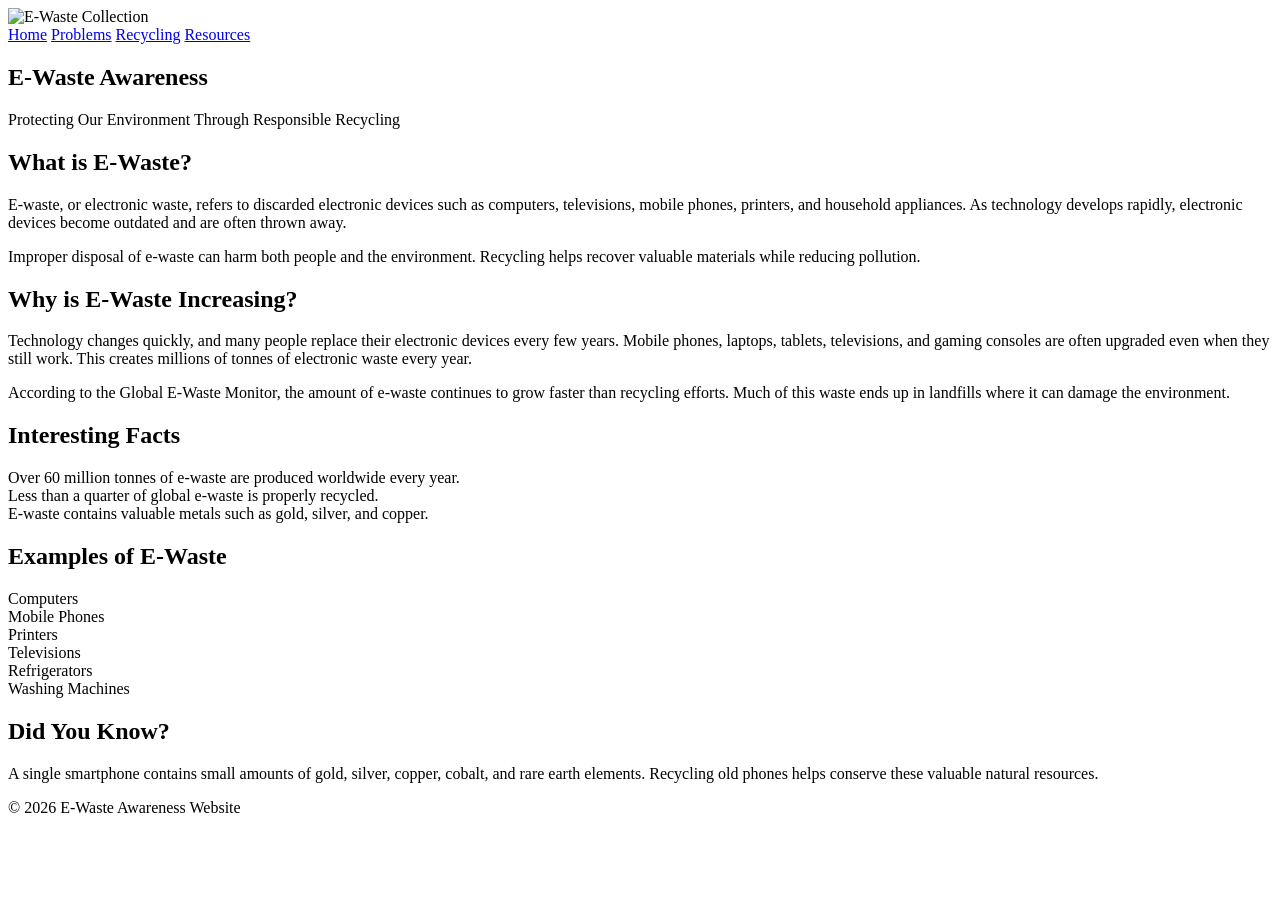
==== index.html @ 14e03f84 "" ====
<!DOCTYPE html>
<html lang="en">
<head>
<meta charset="UTF-8">
<meta name="viewport" content="width=device-width, initial-scale=1.0">
<title>E-Waste Awareness | Home</title>
<link rel="stylesheet" href="style.css">
</head>
<body>




<header>
        <section class="hero">
            <img src="images/ewaste-logo.jpg" alt="E-Waste Collection">
        </section>
</header>

<nav>
    <a href="index.html">Home</a>
    <a href="problems.html">Problems</a>
    <a href="recycling.html">Recycling</a>
    <a href="resources.html">Resources</a>
</nav>


<section>

    <h1>E-Waste Awareness</h1>
    <p>Protecting Our Environment Through Responsible Recycling</p>
   
   
    <h2>What is E-Waste?</h2>

    <p>
        E-waste, or electronic waste, refers to discarded electronic devices
        such as computers, televisions, mobile phones, printers, and household
        appliances. As technology develops rapidly, electronic devices become
        outdated and are often thrown away.
    </p>

    <p>
        Improper disposal of e-waste can harm both people and the environment.
        Recycling helps recover valuable materials while reducing pollution.
    </p>
</section>

<section>
    <h2>Why is E-Waste Increasing?</h2>

    <p>
        Technology changes quickly, and many people replace their electronic
        devices every few years. Mobile phones, laptops, tablets, televisions,
        and gaming consoles are often upgraded even when they still work.
        This creates millions of tonnes of electronic waste every year.
    </p>

    <p>
        According to the Global E-Waste Monitor, the amount of e-waste
        continues to grow faster than recycling efforts. Much of this waste
        ends up in landfills where it can damage the environment.
    </p>
</section>


<section>
    <h2>Interesting Facts</h2>

    <div class="cards">
        <div class="card">
             Over 60 million tonnes of e-waste are produced worldwide every year.
        </div>

        <div class="card">
             Less than a quarter of global e-waste is properly recycled.
        </div>

        <div class="card">
             E-waste contains valuable metals such as gold, silver, and copper.
        </div>
    </div>
</section>

<section>
    <h2>Examples of E-Waste</h2>

    <div class="cards">
        <div class="card"> Computers</div>
        <div class="card"> Mobile Phones</div>
        <div class="card"> Printers</div>
        <div class="card"> Televisions</div>
        <div class="card"> Refrigerators</div>
        <div class="card"> Washing Machines</div>
    </div>
</section>

<section class="fact">
    <h2>Did You Know?</h2>

    <p>
        A single smartphone contains small amounts of gold, silver, copper,
        cobalt, and rare earth elements. Recycling old phones helps conserve
        these valuable natural resources.
    </p>
</section>


<footer>
    <p>&copy; 2026 E-Waste Awareness Website</p>
</footer>

</body>
</html>
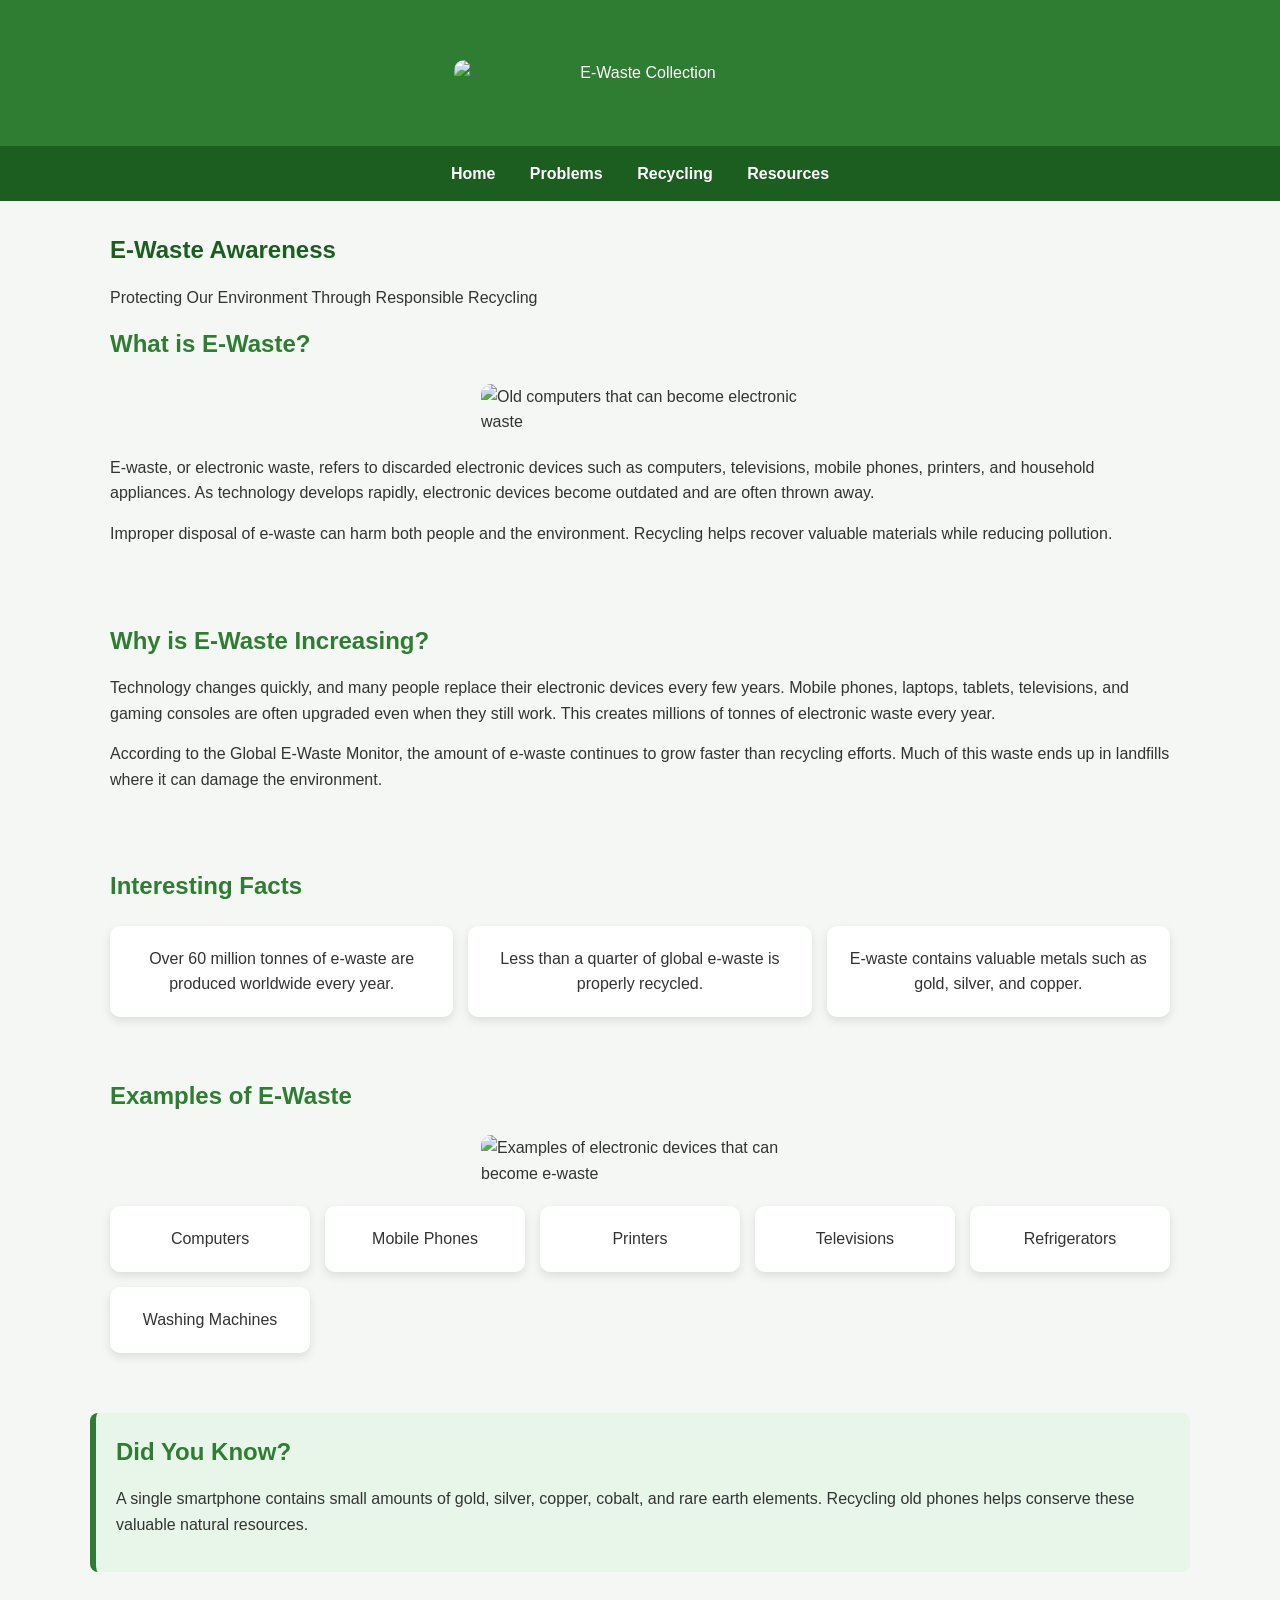
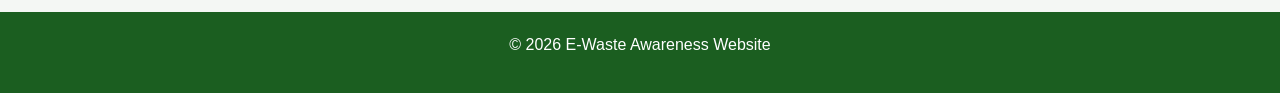
==== commit bdf5c560: "" ====
--- a/index.html
+++ b/index.html
@@ -1,114 +1,167 @@
 <!DOCTYPE html>
 <html lang="en">
+
 <head>
-<meta charset="UTF-8">
-<meta name="viewport" content="width=device-width, initial-scale=1.0">
-<title>E-Waste Awareness | Home</title>
-<link rel="stylesheet" href="style.css">
+    <meta charset="UTF-8">
+    <meta name="viewport" content="width=device-width, initial-scale=1.0">
+
+    <title>E-Waste Awareness | Home</title>
+
+    <link rel="stylesheet" href="style.css">
 </head>
+
 <body>
 
+    <!-- HEADER -->
+    <header>
+        <div class="hero">
+            <img src="images/ewaste-logo.jpg" alt="E-Waste Collection">
+        </div>
+    </header>
 
 
-
-<header>
-        <section class="hero">
-            <img src="images/ewaste-logo.jpg" alt="E-Waste Collection">
-        </section>
-</header>
-
-<nav>
-    <a href="index.html">Home</a>
-    <a href="problems.html">Problems</a>
-    <a href="recycling.html">Recycling</a>
-    <a href="resources.html">Resources</a>
-</nav>
+    <!-- NAVIGATION -->
+    <nav>
+        <a href="index.html">Home</a>
+        <a href="problems.html">Problems</a>
+        <a href="recycling.html">Recycling</a>
+        <a href="resources.html">Resources</a>
+    </nav>
 
 
-<section>
+    <!-- INTRODUCTION -->
+    <section>
 
-    <h1>E-Waste Awareness</h1>
-    <p>Protecting Our Environment Through Responsible Recycling</p>
-   
-   
-    <h2>What is E-Waste?</h2>
+        <h1>E-Waste Awareness</h1>
 
-    <p>
-        E-waste, or electronic waste, refers to discarded electronic devices
-        such as computers, televisions, mobile phones, printers, and household
-        appliances. As technology develops rapidly, electronic devices become
-        outdated and are often thrown away.
-    </p>
-
-    <p>
-        Improper disposal of e-waste can harm both people and the environment.
-        Recycling helps recover valuable materials while reducing pollution.
-    </p>
-</section>
-
-<section>
-    <h2>Why is E-Waste Increasing?</h2>
-
-    <p>
-        Technology changes quickly, and many people replace their electronic
-        devices every few years. Mobile phones, laptops, tablets, televisions,
-        and gaming consoles are often upgraded even when they still work.
-        This creates millions of tonnes of electronic waste every year.
-    </p>
-
-    <p>
-        According to the Global E-Waste Monitor, the amount of e-waste
-        continues to grow faster than recycling efforts. Much of this waste
-        ends up in landfills where it can damage the environment.
-    </p>
-</section>
+        <p>
+            Protecting Our Environment Through Responsible Recycling
+        </p>
 
 
-<section>
-    <h2>Interesting Facts</h2>
+        <h2>What is E-Waste?</h2>
 
-    <div class="cards">
-        <div class="card">
-             Over 60 million tonnes of e-waste are produced worldwide every year.
+        <img
+            src="images/computer-1920.jpg"
+            alt="Old computers that can become electronic waste"
+        >
+
+        <p>
+            E-waste, or electronic waste, refers to discarded electronic
+            devices such as computers, televisions, mobile phones, printers,
+            and household appliances. As technology develops rapidly,
+            electronic devices become outdated and are often thrown away.
+        </p>
+
+        <p>
+            Improper disposal of e-waste can harm both people and the
+            environment. Recycling helps recover valuable materials while
+            reducing pollution.
+        </p>
+
+    </section>
+
+
+    <!-- WHY E-WASTE IS INCREASING -->
+    <section>
+
+        <h2>Why is E-Waste Increasing?</h2>
+
+        <p>
+            Technology changes quickly, and many people replace their
+            electronic devices every few years. Mobile phones, laptops,
+            tablets, televisions, and gaming consoles are often upgraded
+            even when they still work. This creates millions of tonnes of
+            electronic waste every year.
+        </p>
+
+        <p>
+            According to the Global E-Waste Monitor, the amount of e-waste
+            continues to grow faster than recycling efforts. Much of this
+            waste ends up in landfills where it can damage the environment.
+        </p>
+
+    </section>
+
+
+    <!-- INTERESTING FACTS -->
+    <section>
+
+        <h2>Interesting Facts</h2>
+
+        <div class="cards">
+
+            <div class="card">
+                Over 60 million tonnes of e-waste are produced worldwide
+                every year.
+            </div>
+
+            <div class="card">
+                Less than a quarter of global e-waste is properly recycled.
+            </div>
+
+            <div class="card">
+                E-waste contains valuable metals such as gold, silver,
+                and copper.
+            </div>
+
         </div>
 
-        <div class="card">
-             Less than a quarter of global e-waste is properly recycled.
+    </section>
+
+
+    <!-- EXAMPLES -->
+    <section>
+
+        <h2>Examples of E-Waste</h2>
+
+        <img
+            src="images/computers-2.jpg"
+            alt="Examples of electronic devices that can become e-waste"
+        >
+
+        <div class="cards">
+
+            <div class="card">Computers</div>
+
+            <div class="card">Mobile Phones</div>
+
+            <div class="card">Printers</div>
+
+            <div class="card">Televisions</div>
+
+            <div class="card">Refrigerators</div>
+
+            <div class="card">Washing Machines</div>
+
         </div>
 
-        <div class="card">
-             E-waste contains valuable metals such as gold, silver, and copper.
-        </div>
-    </div>
-</section>
-
-<section>
-    <h2>Examples of E-Waste</h2>
-
-    <div class="cards">
-        <div class="card"> Computers</div>
-        <div class="card"> Mobile Phones</div>
-        <div class="card"> Printers</div>
-        <div class="card"> Televisions</div>
-        <div class="card"> Refrigerators</div>
-        <div class="card"> Washing Machines</div>
-    </div>
-</section>
-
-<section class="fact">
-    <h2>Did You Know?</h2>
-
-    <p>
-        A single smartphone contains small amounts of gold, silver, copper,
-        cobalt, and rare earth elements. Recycling old phones helps conserve
-        these valuable natural resources.
-    </p>
-</section>
+    </section>
 
 
-<footer>
-    <p>&copy; 2026 E-Waste Awareness Website</p>
-</footer>
+    <!-- DID YOU KNOW -->
+    <section class="fact">
+
+        <h2>Did You Know?</h2>
+
+        <p>
+            A single smartphone contains small amounts of gold, silver,
+            copper, cobalt, and rare earth elements. Recycling old phones
+            helps conserve these valuable natural resources.
+        </p>
+
+    </section>
+
+
+    <!-- FOOTER -->
+    <footer>
+
+        <p>
+            &copy; 2026 E-Waste Awareness Website
+        </p>
+
+    </footer>
 
 </body>
+
 </html>
--- a/style.css
+++ b/style.css
@@ -0,0 +1,294 @@
+* {
+    margin: 0;
+    padding: 0;
+    box-sizing: border-box;
+}
+
+
+body {
+    font-family: Arial, sans-serif;
+    background: #f4f7f4;
+    color: #333;
+    line-height: 1.6;
+}
+
+
+header {
+    background: #2e7d32;
+    color: white;
+    text-align: center;
+    padding: 40px 20px;
+}
+
+
+header h1 {
+    margin-bottom: 10px;
+}
+
+
+
+.hero {
+    text-align: center;
+}
+
+
+.hero img {
+    width: 30%;
+    max-width: 500px;
+    max-height: 500px;
+    object-fit: cover;
+    border-radius: 10px;
+    display: block;
+    margin: 20px auto;
+}
+
+
+nav {
+    background: #1b5e20;
+    padding: 15px;
+    text-align: center;
+}
+
+
+nav a {
+    color: white;
+    text-decoration: none;
+    margin: 0 15px;
+    font-weight: bold;
+}
+
+
+nav a:hover {
+    color: #c8e6c9;
+}
+
+
+
+section {
+    max-width: 1100px;
+    margin: auto;
+    padding: 30px 20px;
+}
+
+
+
+section img {
+    width: 30%;
+    max-width: 500px;
+    max-height: 500px;
+    object-fit: cover;
+    border-radius: 10px;
+    display: block;
+    margin: 20px auto;
+}
+
+
+
+section img[src*="recycle-logo"] {
+    width: 20%;
+}
+
+
+
+h1 {
+    color: #1b5e20;
+    margin-bottom: 15px;
+}
+
+
+h2 {
+    color: #2e7d32;
+    margin-bottom: 15px;
+}
+
+
+h3 {
+    color: #388e3c;
+    margin-top: 20px;
+    margin-bottom: 8px;
+}
+
+
+
+p {
+    margin-bottom: 15px;
+}
+
+
+.cards {
+    display: grid;
+    grid-template-columns: repeat(
+        auto-fit,
+        minmax(200px, 1fr)
+    );
+
+    gap: 15px;
+    margin-top: 20px;
+}
+
+
+.card {
+    background: white;
+    padding: 20px;
+    border-radius: 10px;
+    text-align: center;
+
+    box-shadow:
+        0 4px 10px rgba(0, 0, 0, 0.1);
+
+    transition: 0.3s;
+}
+
+
+.card:hover {
+    transform: translateY(-5px);
+}
+
+
+
+.fact {
+    background: #e8f5e9;
+    border-left: 6px solid #2e7d32;
+
+    padding: 20px;
+
+    border-radius: 8px;
+
+    margin: 30px auto;
+}
+
+
+
+ul {
+    padding-left: 20px;
+}
+
+
+ol {
+    padding-left: 20px;
+}
+
+
+li {
+    margin-bottom: 10px;
+}
+
+
+a {
+    color: #2e7d32;
+}
+
+
+nav a {
+    color: white;
+}
+
+
+.button {
+    display: inline-block;
+
+    background: #2e7d32;
+    color: white;
+
+    padding: 12px 20px;
+
+    margin: 10px;
+
+    border-radius: 6px;
+
+    text-decoration: none;
+}
+
+
+.button:hover {
+    background: #1b5e20;
+    color: white;
+}
+
+
+form {
+    background: white;
+
+    padding: 25px;
+
+    border-radius: 10px;
+
+    box-shadow:
+        0 2px 10px rgba(0, 0, 0, 0.1);
+}
+
+
+input,
+textarea {
+    width: 100%;
+
+    padding: 12px;
+
+    margin-top: 5px;
+
+    margin-bottom: 15px;
+
+    border: 1px solid #ccc;
+
+    border-radius: 5px;
+}
+
+
+button {
+    background: #2e7d32;
+
+    color: white;
+
+    border: none;
+
+    padding: 12px 20px;
+
+    border-radius: 5px;
+
+    cursor: pointer;
+}
+
+
+button:hover {
+    background: #1b5e20;
+}
+
+
+
+footer {
+    background: #1b5e20;
+
+    color: white;
+
+    text-align: center;
+
+    padding: 20px;
+
+    margin-top: 40px;
+}
+
+
+
+@media (max-width: 768px) {
+
+    nav a {
+        display: block;
+        margin: 10px 0;
+    }
+
+
+    .hero img {
+        width: 70%;
+    }
+
+
+    section img {
+        width: 70%;
+    }
+
+
+    section img[src*="recycle-logo"] {
+        width: 40%;
+    }
+
+}
